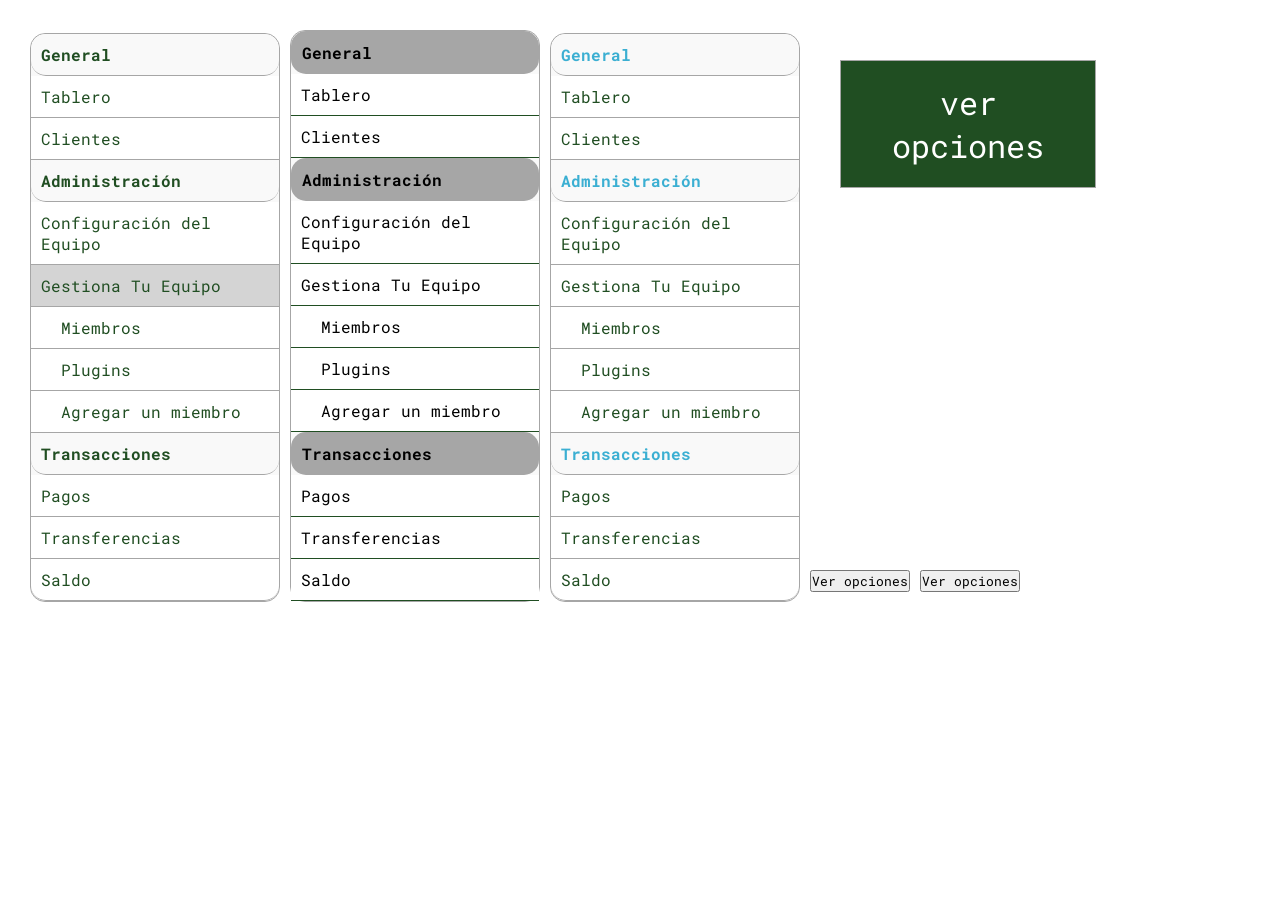
==== trabajos/index.html @ 5d11df74 "agrego trabajo de componentes de casa" ====
<!DOCTYPE html>
<html lang="es">
<head>
    <meta charset="UTF-8">
    <meta name="viewport" content="width=device-width, initial-scale=1.0">
    <script src="script.js" defer></script>
    <link rel="stylesheet" href="principal.css">
    <title>Document</title>
</head>
<body>
    
<div class="c1">
    <aside class="menu">
        <p class="menu-1">General</p>
        <ul class="menu-list">
          <li><a>Tablero</a></li>
          <li><a>Clientes</a></li>
        </ul>
        <p class="menu-1">Administración</p>
        <ul class="menu-list">
          <li><a>Configuración del Equipo</a></li>
          <li>
            <a class="is-active">Gestiona Tu Equipo</a>
            <ul>
              <li><a>Miembros</a></li>
              <li><a>Plugins</a></li>
              <li><a>Agregar un miembro</a></li>
            </ul>
          </li>

        </ul>
        <p class="menu-1">Transacciones</p>
        <ul class="menu-list">
          <li><a>Pagos</a></li>
          <li><a>Transferencias</a></li>
          <li><a class="ultimo">Saldo</a></li>
        </ul>
    </aside>
</aside>

<aside class="menu">
    <p class="menu-2">General</p>
    <ul class="menu-list2">
        <li><a>Tablero</a></li>
        <li><a>Clientes</a></li>
    </ul>
    <p class="menu-2">Administración</p>
    <ul class="menu-list2">
        <li><a>Configuración del Equipo</a></li>
        <li>
        <a class="is-active2">Gestiona Tu Equipo</a>
        <ul>
            <li><a>Miembros</a></li>
            <li><a>Plugins</a></li>
            <li><a>Agregar un miembro</a></li>
        </ul>
        </li>

    </ul>
    <p class="menu-2">Transacciones</p>
    <ul class="menu-list2">
        <li><a>Pagos</a></li>
        <li><a>Transferencias</a></li>
        <li><a class="ultimo2">Saldo</a></li>
    </ul>
</aside>


<aside class="menu">
    <p class="menu-3">General</p>
    <ul class="menu-list3">
    <li><a>Tablero</a></li>
    <li><a>Clientes</a></li>
    </ul>
    <p class="menu-3">Administración</p>
    <ul class="menu-list3">
    <li><a>Configuración del Equipo</a></li>
    <li>
        <a class="is-active3">Gestiona Tu Equipo</a>
        <ul>
        <li><a>Miembros</a></li>
        <li><a>Plugins</a></li>
        <li><a>Agregar un miembro</a></li>
        </ul>
    </li>

    </ul>
    <p class="menu-3">Transacciones</p>
    <ul class="menu-list3">
    <li><a>Pagos</a></li>
    <li><a>Transferencias</a></li>
    <li><a class="ultimo3">Saldo</a></li>
    </ul>
</aside>

<div class="dropdown">
    <div class="dropdown-trigger">
        <button class="button" aria-haspopup="true" aria-controls="dropdown-menu3">
            <span>ver opciones</span>
            <span class="icon is-small">
                <i class="fa fa-angle-down" aria-hidden="true"></i>
            </span>
        </button>
    </div>
    <div class="dropdown-menu" id="dropdown-menu3" role="menu">
        <div class="dropdown-content">
            <a href="#" class="dropdown-item"> ingresar </a>
            <a href="#" class="dropdown-item"> registrarse </a>
            <a href="#" class="dropdown-item"> opciones </a>
            <a href="#" class="dropdown-item"> formulrios </a>
            <a href="#" class="dropdown-item"> notas </a>
            <a href="#" class="dropdown-item"> Componentes </a>
            <a href="#" class="dropdown-item"> css </a>
            <a href="#" class="dropdown-item"> html </a>
            <a href="#" class="dropdown-item"> js </a>

            <hr class="dropdown-divider" />
            <a href="#" class="dropdown-item"> More </a>
        </div>
    </div>
</div>
<div class="dropdown-1">
    <div class="dropdown-trigger-1">
        <button class="button-1" aria-haspopup="true" aria-controls="dropdown-menu3-1">
            <span>Ver opciones</span>
            <span class="icon is-small-1">
                <i class="fa fa-angle-down" aria-hidden="true"></i>
            </span>
        </button>
    </div>
    <div class="dropdown-menu-1" id="dropdown-menu3-1" role="menu">
        <div class="dropdown-content">
            <a href="#" class="dropdown-item"> ingresar </a>
            <a href="#" class="dropdown-item"> registrarse </a>
            <a href="#" class="dropdown-item"> opciones </a>
            <a href="#" class="dropdown-item"> formulrios </a>
            <a href="#" class="dropdown-item"> notas </a>
            <a href="#" class="dropdown-item"> Componentes </a>
            <a href="#" class="dropdown-item"> css </a>
            <a href="#" class="dropdown-item"> html </a>
            <a href="#" class="dropdown-item"> js </a>

            <hr class="dropdown-divider" />
            <a href="#" class="dropdown-item"> More </a>
        </div>
    </div>
</div>

<div class="dropdown-2">
    <div class="dropdown-trigger-1">
        <button class="button-1" aria-haspopup="true" aria-controls="dropdown-menu3-1">
            <span>Ver opciones</span>
            <span class="icon is-small-1">
                <i class="fa fa-angle-down" aria-hidden="true"></i>
            </span>
        </button>
    </div>
    <div class="dropdown-menu-1" id="dropdown-menu3-1" role="menu">
        <div class="dropdown-content">
            <a href="#" class="dropdown-item"> ingresar </a>
            <a href="#" class="dropdown-item"> registrarse </a>
            <a href="#" class="dropdown-item"> opciones </a>
            <a href="#" class="dropdown-item"> formulrios </a>
            <a href="#" class="dropdown-item"> notas </a>
            <a href="#" class="dropdown-item"> Componentes </a>
            <a href="#" class="dropdown-item"> css </a>
            <a href="#" class="dropdown-item"> html </a>
            <a href="#" class="dropdown-item"> js </a>

            <hr class="dropdown-divider" />
            <a href="#" class="dropdown-item"> More </a>
        </div>
    </div>
</div>


</body>
</html>
---- trabajos/principal.css ----
@import url(compocicion/variables.css);
@import url(compocicion/componentes.css);
@import url(compocicion/componente2.css);
@import url(script.js);
@import url('https://fonts.googleapis.com/css2?family=Roboto+Mono:ital,wght@0,100..700;1,100..700&display=swap');
*{
    margin: 0;
    padding: 0;
    box-sizing: border-box;
    font-family: "Roboto Mono", monospace;
}
div.c1{
    margin: 30px;
    margin: 30px;
    display: inline-block;
}

div.c2{
    display: inline-block;
    background-color: var(--background-color);
    width: 250px;
    border-radius: 15px;
    color: var(--letracolor);
    margin: 30px;
    border-bottom: 1px solid #0000;
    }
    div.c3{
        display: inline-block;
        background-color: var(--background-color);
        width: 250px;
        border-radius: 15px;
        color: var(--letracolor);
        margin: 30px;
        border-bottom: 1px solid #0000;
        }
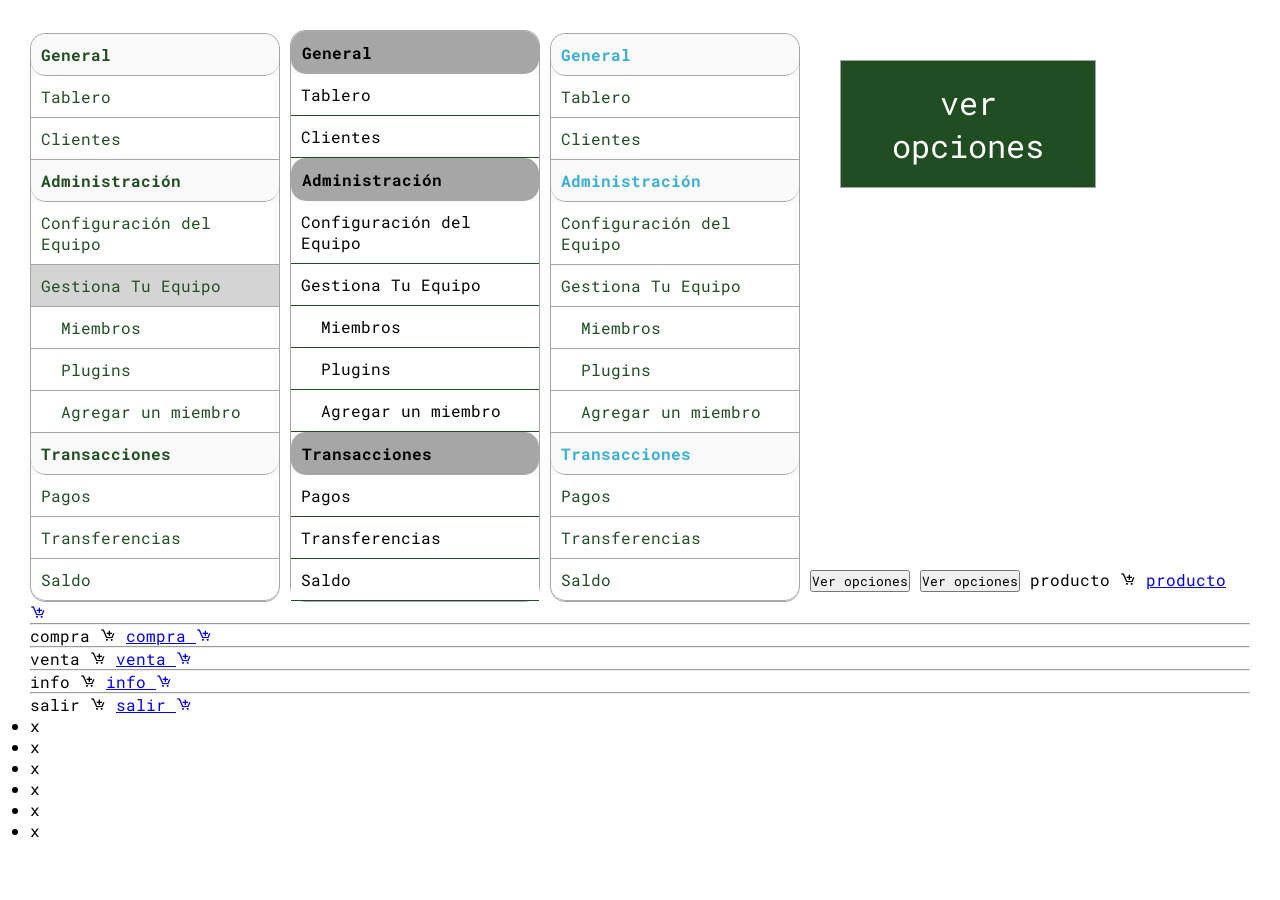
==== commit f0f324d8: "agrego trabajo de componentes de casa" ====
--- a/trabajos/index.html
+++ b/trabajos/index.html
@@ -4,7 +4,9 @@
     <meta charset="UTF-8">
     <meta name="viewport" content="width=device-width, initial-scale=1.0">
     <script src="script.js" defer></script>
+    <link href='https://unpkg.com/boxicons@2.1.4/css/boxicons.min.css' rel='stylesheet'>
     <link rel="stylesheet" href="principal.css">
+    <link rel="stylesheet" href="BEM/bem.css">
     <title>Document</title>
 </head>
 <body>
@@ -173,6 +175,77 @@
     </div>
 </div>
 
-
+<bottom class="boton">
+    <span class="boton__texto">producto</span>
+    <i class='boton__icono bx bx-cart-add'></i>
+</bottom>
+<a href="#" class="boton boton--borde">
+    <span class="boton__texto">producto</span>
+    <i class='boton__icono bx bx-cart-add'></i>
+</a>
+
+<hr>
+<bottom class="boton boton--color1">
+    <span class="boton__texto">compra</span>
+    <i class='boton__icono bx bx-cart-add'></i>
+</bottom>
+<a href="#" class="boton boton--color-1">
+    <span class="boton__texto">compra</span>
+    <i class='boton__icono bx bx-cart-add'></i>
+</a>
+<hr>
+<bottom class="boton boton--color2">
+    <span class="boton__texto">venta</span>
+    <i class='boton__icono bx bx-cart-add'></i>
+</bottom>
+<a href="#" class="boton boton--color-2">
+    <span class="boton__texto">venta</span>
+    <i class='boton__icono bx bx-cart-add'></i>
+</a>
+<hr>
+<bottom class="boton boton--color3">
+    <span class="boton__texto">info</span>
+    <i class='boton__icono bx bx-cart-add'></i>
+</bottom>
+<a href="#" class="boton boton--color-3">
+    <span class="boton__texto">info</span>
+    <i class='boton__icono bx bx-cart-add'></i>
+</a>
+<hr>
+<bottom class="boton boton--color4">
+    <span class="boton__texto">salir</span>
+    <i class='boton__icono bx bx-cart-add'></i>
+</bottom>
+<a href="#" class="boton boton--color-4">
+    <span class="boton__texto">salir</span>
+    <i class='boton__icono bx bx-cart-add'></i>
+</a>
+
+<ul class="lista">
+    <li class="lista_item">
+        <span class="lista_texto" >x</span>
+        <i class="lista_icono"></i>
+    </li>
+    <li class="lista_item">
+        <span class="lista_texto" >x</span>
+        <i class="lista_icono"></i>
+    </li>
+    <li class="lista_item">
+        <span class="lista_texto" >x</span>
+        <i class="lista_icono"></i>
+    </li>
+    <li class="lista_item">
+        <span class="lista_texto" >x</span>
+        <i class="lista_icono"></i>
+    </li>
+    <li class="lista_item">
+        <span class="lista_texto" >x</span>
+        <i class="lista_icono"></i>
+    </li>
+    <li class="lista_item">
+        <span class="lista_texto" >x</span>
+        <i class="lista_icono"></i>
+    </li>
+</ul>
 </body>
 </html>
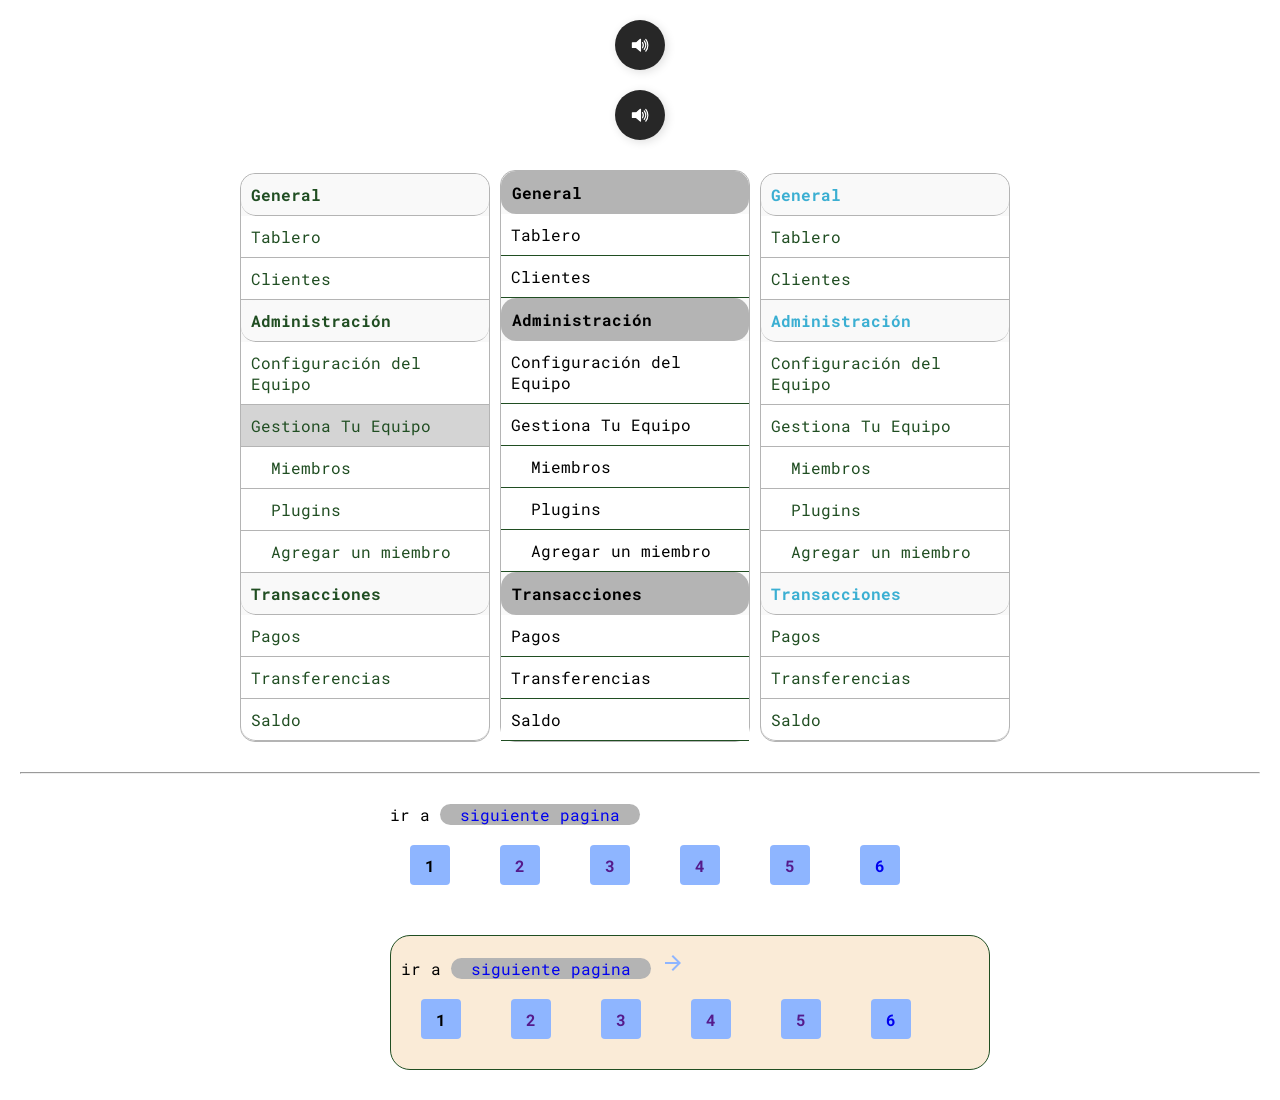
==== commit bb74aa42: "subo los trabajos de ben, nuevos bloques y elementos y modificadores" ====
--- a/trabajos/index.html
+++ b/trabajos/index.html
@@ -3,14 +3,45 @@
 <head>
     <meta charset="UTF-8">
     <meta name="viewport" content="width=device-width, initial-scale=1.0">
-    <script src="script.js" defer></script>
     <link href='https://unpkg.com/boxicons@2.1.4/css/boxicons.min.css' rel='stylesheet'>
     <link rel="stylesheet" href="principal.css">
-    <link rel="stylesheet" href="BEM/bem.css">
+    <link rel="stylesheet" href="https://fonts.googleapis.com/css2?family=Material+Symbols+Outlined:opsz,wght,FILL,GRAD@20..48,100..700,0..1,-50..200" />
     <title>Document</title>
 </head>
 <body>
-    
+<input type="checkbox" id="checkboxInput">
+<label for="checkboxInput" class="toggleSwitch">
+
+    <div class="speaker"><svg xmlns="http://www.w3.org/2000/svg" version="1.0" viewBox="0 0 75 75">
+        <path d="M39.389,13.769 L22.235,28.606 L6,28.606 L6,47.699 L21.989,47.699 L39.389,62.75 L39.389,13.769z" style="stroke:#fff;stroke-width:5;stroke-linejoin:round;fill:#fff;"></path>
+        <path d="M48,27.6a19.5,19.5 0 0 1 0,21.4M55.1,20.5a30,30 0 0 1 0,35.6M61.6,14a38.8,38.8 0 0 1 0,48.6" style="fill:none;stroke:#fff;stroke-width:5;stroke-linecap:round"></path>
+        </svg>
+    </div>
+
+    <div class="mute-speaker"><svg version="1.0" viewBox="0 0 75 75" stroke="#fff" stroke-width="5">
+        <path d="m39,14-17,15H6V48H22l17,15z" fill="#fff" stroke-linejoin="round"></path>
+        <path d="m49,26 20,24m0-24-20,24" fill="#fff" stroke-linecap="round"></path>
+        </svg>
+    </div>
+
+</label>
+<input type="checkbox" id="checkboxInput">
+<label for="checkboxInput" class="toggleSwitch">
+
+    <div class="speaker"><svg xmlns="http://www.w3.org/2000/svg" version="1.0" viewBox="0 0 75 75">
+        <path d="M39.389,13.769 L22.235,28.606 L6,28.606 L6,47.699 L21.989,47.699 L39.389,62.75 L39.389,13.769z" style="stroke:#fff;stroke-width:5;stroke-linejoin:round;fill:#fff;"></path>
+        <path d="M48,27.6a19.5,19.5 0 0 1 0,21.4M55.1,20.5a30,30 0 0 1 0,35.6M61.6,14a38.8,38.8 0 0 1 0,48.6" style="fill:none;stroke:#fff;stroke-width:5;stroke-linecap:round"></path>
+        </svg>
+    </div>
+
+    <div class="mute-speaker"><svg version="1.0" viewBox="0 0 75 75" stroke="#fff" stroke-width="5">
+        <path d="m39,14-17,15H6V48H22l17,15z" fill="#fff" stroke-linejoin="round"></path>
+        <path d="m49,26 20,24m0-24-20,24" fill="#fff" stroke-linecap="round"></path>
+        </svg>
+    </div>
+
+</label>
+
 <div class="c1">
     <aside class="menu">
         <p class="menu-1">General</p>
@@ -38,214 +69,116 @@
           <li><a class="ultimo">Saldo</a></li>
         </ul>
     </aside>
-</aside>
 
-<aside class="menu">
-    <p class="menu-2">General</p>
-    <ul class="menu-list2">
+
+    <aside class="menu">
+        <p class="menu-2">General</p>
+        <ul class="menu-list2">
+            <li><a>Tablero</a></li>
+            <li><a>Clientes</a></li>
+        </ul>
+        <p class="menu-2">Administración</p>
+        <ul class="menu-list2">
+            <li><a>Configuración del Equipo</a></li>
+            <li>
+            <a class="is-active2">Gestiona Tu Equipo</a>
+            <ul>
+                <li><a>Miembros</a></li>
+                <li><a>Plugins</a></li>
+                <li><a>Agregar un miembro</a></li>
+            </ul>
+            </li>
+
+        </ul>
+        <p class="menu-2">Transacciones</p>
+        <ul class="menu-list2">
+            <li><a>Pagos</a></li>
+            <li><a>Transferencias</a></li>
+            <li><a class="ultimo2">Saldo</a></li>
+        </ul>
+    </aside>
+
+
+    <aside class="menu">
+        <p class="menu-3">General</p>
+        <ul class="menu-list3">
         <li><a>Tablero</a></li>
         <li><a>Clientes</a></li>
-    </ul>
-    <p class="menu-2">Administración</p>
-    <ul class="menu-list2">
+        </ul>
+        <p class="menu-3">Administración</p>
+        <ul class="menu-list3">
         <li><a>Configuración del Equipo</a></li>
         <li>
-        <a class="is-active2">Gestiona Tu Equipo</a>
-        <ul>
+            <a class="is-active3">Gestiona Tu Equipo</a>
+            <ul>
             <li><a>Miembros</a></li>
             <li><a>Plugins</a></li>
             <li><a>Agregar un miembro</a></li>
-        </ul>
+            </ul>
         </li>
 
-    </ul>
-    <p class="menu-2">Transacciones</p>
-    <ul class="menu-list2">
+        </ul>
+        <p class="menu-3">Transacciones</p>
+        <ul class="menu-list3">
         <li><a>Pagos</a></li>
         <li><a>Transferencias</a></li>
-        <li><a class="ultimo2">Saldo</a></li>
-    </ul>
-</aside>
-
-
-<aside class="menu">
-    <p class="menu-3">General</p>
-    <ul class="menu-list3">
-    <li><a>Tablero</a></li>
-    <li><a>Clientes</a></li>
-    </ul>
-    <p class="menu-3">Administración</p>
-    <ul class="menu-list3">
-    <li><a>Configuración del Equipo</a></li>
-    <li>
-        <a class="is-active3">Gestiona Tu Equipo</a>
-        <ul>
-        <li><a>Miembros</a></li>
-        <li><a>Plugins</a></li>
-        <li><a>Agregar un miembro</a></li>
+        <li><a class="ultimo3">Saldo</a></li>
         </ul>
-    </li>
-
-    </ul>
-    <p class="menu-3">Transacciones</p>
-    <ul class="menu-list3">
-    <li><a>Pagos</a></li>
-    <li><a>Transferencias</a></li>
-    <li><a class="ultimo3">Saldo</a></li>
-    </ul>
-</aside>
-
-<div class="dropdown">
-    <div class="dropdown-trigger">
-        <button class="button" aria-haspopup="true" aria-controls="dropdown-menu3">
-            <span>ver opciones</span>
-            <span class="icon is-small">
-                <i class="fa fa-angle-down" aria-hidden="true"></i>
-            </span>
-        </button>
-    </div>
-    <div class="dropdown-menu" id="dropdown-menu3" role="menu">
-        <div class="dropdown-content">
-            <a href="#" class="dropdown-item"> ingresar </a>
-            <a href="#" class="dropdown-item"> registrarse </a>
-            <a href="#" class="dropdown-item"> opciones </a>
-            <a href="#" class="dropdown-item"> formulrios </a>
-            <a href="#" class="dropdown-item"> notas </a>
-            <a href="#" class="dropdown-item"> Componentes </a>
-            <a href="#" class="dropdown-item"> css </a>
-            <a href="#" class="dropdown-item"> html </a>
-            <a href="#" class="dropdown-item"> js </a>
-
-            <hr class="dropdown-divider" />
-            <a href="#" class="dropdown-item"> More </a>
-        </div>
-    </div>
+    </aside>
 </div>
-<div class="dropdown-1">
-    <div class="dropdown-trigger-1">
-        <button class="button-1" aria-haspopup="true" aria-controls="dropdown-menu3-1">
-            <span>Ver opciones</span>
-            <span class="icon is-small-1">
-                <i class="fa fa-angle-down" aria-hidden="true"></i>
-            </span>
-        </button>
-    </div>
-    <div class="dropdown-menu-1" id="dropdown-menu3-1" role="menu">
-        <div class="dropdown-content">
-            <a href="#" class="dropdown-item"> ingresar </a>
-            <a href="#" class="dropdown-item"> registrarse </a>
-            <a href="#" class="dropdown-item"> opciones </a>
-            <a href="#" class="dropdown-item"> formulrios </a>
-            <a href="#" class="dropdown-item"> notas </a>
-            <a href="#" class="dropdown-item"> Componentes </a>
-            <a href="#" class="dropdown-item"> css </a>
-            <a href="#" class="dropdown-item"> html </a>
-            <a href="#" class="dropdown-item"> js </a>
-
-            <hr class="dropdown-divider" />
-            <a href="#" class="dropdown-item"> More </a>
-        </div>
-    </div>
+<hr class="separador">
+<div class="selectorpaginas">
+    <nav class="pagination" role="navigation" aria-label="paginas">
+        <a class="siguinte-pagina is-disabled" title="primera pagina1">ir a</a>
+        <a href="#" class="siguinte-pagina2">siguiente pagina</a>
+        <ul class="pag_list">
+            <li class="elemento_lista">
+                <a class="link is-current" aria-label="Page 1" aria-current="page">1</a>
+            </li>
+            <li class="elemento_lista">
+                <a href="" class="link" aria-label="page 2">2</a>
+            </li>
+            <li class="elemento_lista">
+                <a href="" class="link" aria-label="Goto page 3">3</a>
+            </li>
+            <li class="elemento_lista">
+                <a href="" class="link" aria-label="page 4">4</a>
+            </li>
+            <li class="elemento_lista">
+                <a href="" class="link" aria-label="page 5">5</a>
+            </li>
+            <li class="elemento_lista">
+                <a href="../paginacarts.html" class="link" aria-label="page 6">6</a>
+            </li>
+        </ul>
+    </nav>
 </div>
-
-<div class="dropdown-2">
-    <div class="dropdown-trigger-1">
-        <button class="button-1" aria-haspopup="true" aria-controls="dropdown-menu3-1">
-            <span>Ver opciones</span>
-            <span class="icon is-small-1">
-                <i class="fa fa-angle-down" aria-hidden="true"></i>
-            </span>
-        </button>
-    </div>
-    <div class="dropdown-menu-1" id="dropdown-menu3-1" role="menu">
-        <div class="dropdown-content">
-            <a href="#" class="dropdown-item"> ingresar </a>
-            <a href="#" class="dropdown-item"> registrarse </a>
-            <a href="#" class="dropdown-item"> opciones </a>
-            <a href="#" class="dropdown-item"> formulrios </a>
-            <a href="#" class="dropdown-item"> notas </a>
-            <a href="#" class="dropdown-item"> Componentes </a>
-            <a href="#" class="dropdown-item"> css </a>
-            <a href="#" class="dropdown-item"> html </a>
-            <a href="#" class="dropdown-item"> js </a>
-
-            <hr class="dropdown-divider" />
-            <a href="#" class="dropdown-item"> More </a>
-        </div>
-    </div>
+<div class="selectorpaginas">
+    <nav class="pagination_mod1_bordes_color" role="navigation" aria-label="paginas">
+        <a class="siguinte-pagina is-disabled" title="primera pagina1">ir a</a>
+        <a href="#" class="siguinte-pagina2">siguiente pagina</a>
+        <span href="" class="material-symbols-outlined">arrow_forward</span>
+        <ul class="pag_list">
+            <li class="elemento_lista_bordes_color">
+                <a class="link is-current" aria-label="Page 1" aria-current="page">1</a>
+            </li>
+            <li class="elemento_lista_bordes_color">
+                <a href="" class="link" aria-label="page 2">2</a>
+            </li>
+            <li class="elemento_lista_bordes_color">
+                <a href="" class="link" aria-label="Goto page 3">3</a>
+            </li>
+            <li class="elemento_lista_bordes_color">
+                <a href="" class="link" aria-label="page 4">4</a>
+            </li>
+            <li class="elemento_lista_bordes_color">
+                <a href="" class="link" aria-label="page 5">5</a>
+            </li>
+            <li class="elemento_lista_bordes_color">
+                <a href="../paginacarts.html" class="link" aria-label="page 6">6</a>
+            </li>
+        </ul>
+    </nav>
 </div>
-
-<bottom class="boton">
-    <span class="boton__texto">producto</span>
-    <i class='boton__icono bx bx-cart-add'></i>
-</bottom>
-<a href="#" class="boton boton--borde">
-    <span class="boton__texto">producto</span>
-    <i class='boton__icono bx bx-cart-add'></i>
-</a>
-
-<hr>
-<bottom class="boton boton--color1">
-    <span class="boton__texto">compra</span>
-    <i class='boton__icono bx bx-cart-add'></i>
-</bottom>
-<a href="#" class="boton boton--color-1">
-    <span class="boton__texto">compra</span>
-    <i class='boton__icono bx bx-cart-add'></i>
-</a>
-<hr>
-<bottom class="boton boton--color2">
-    <span class="boton__texto">venta</span>
-    <i class='boton__icono bx bx-cart-add'></i>
-</bottom>
-<a href="#" class="boton boton--color-2">
-    <span class="boton__texto">venta</span>
-    <i class='boton__icono bx bx-cart-add'></i>
-</a>
-<hr>
-<bottom class="boton boton--color3">
-    <span class="boton__texto">info</span>
-    <i class='boton__icono bx bx-cart-add'></i>
-</bottom>
-<a href="#" class="boton boton--color-3">
-    <span class="boton__texto">info</span>
-    <i class='boton__icono bx bx-cart-add'></i>
-</a>
-<hr>
-<bottom class="boton boton--color4">
-    <span class="boton__texto">salir</span>
-    <i class='boton__icono bx bx-cart-add'></i>
-</bottom>
-<a href="#" class="boton boton--color-4">
-    <span class="boton__texto">salir</span>
-    <i class='boton__icono bx bx-cart-add'></i>
-</a>
-
-<ul class="lista">
-    <li class="lista_item">
-        <span class="lista_texto" >x</span>
-        <i class="lista_icono"></i>
-    </li>
-    <li class="lista_item">
-        <span class="lista_texto" >x</span>
-        <i class="lista_icono"></i>
-    </li>
-    <li class="lista_item">
-        <span class="lista_texto" >x</span>
-        <i class="lista_icono"></i>
-    </li>
-    <li class="lista_item">
-        <span class="lista_texto" >x</span>
-        <i class="lista_icono"></i>
-    </li>
-    <li class="lista_item">
-        <span class="lista_texto" >x</span>
-        <i class="lista_icono"></i>
-    </li>
-    <li class="lista_item">
-        <span class="lista_texto" >x</span>
-        <i class="lista_icono"></i>
-    </li>
-</ul>
 </body>
 </html>
--- a/trabajos/principal.css
+++ b/trabajos/principal.css
@@ -1,7 +1,7 @@
 @import url(compocicion/variables.css);
 @import url(compocicion/componentes.css);
 @import url(compocicion/componente2.css);
-@import url(script.js);
+@import url(compocicion/componente3.css);
 @import url('https://fonts.googleapis.com/css2?family=Roboto+Mono:ital,wght@0,100..700;1,100..700&display=swap');
 *{
     margin: 0;
@@ -10,26 +10,16 @@
     font-family: "Roboto Mono", monospace;
 }
 div.c1{
-    margin: 30px;
-    margin: 30px;
-    display: inline-block;
+    margin: 30px auto;
+    display: block;
+
+    width: 800px;
 }
-
-div.c2{
-    display: inline-block;
-    background-color: var(--background-color);
-    width: 250px;
-    border-radius: 15px;
-    color: var(--letracolor);
-    margin: 30px;
-    border-bottom: 1px solid #0000;
-    }
-    div.c3{
-        display: inline-block;
-        background-color: var(--background-color);
-        width: 250px;
-        border-radius: 15px;
-        color: var(--letracolor);
-        margin: 30px;
-        border-bottom: 1px solid #0000;
-        }+div.selectorpaginas{
+    margin: 30px auto;
+    display: block;
+    width: 500px;
+}
+.separador{
+    margin: 20px;
+}
